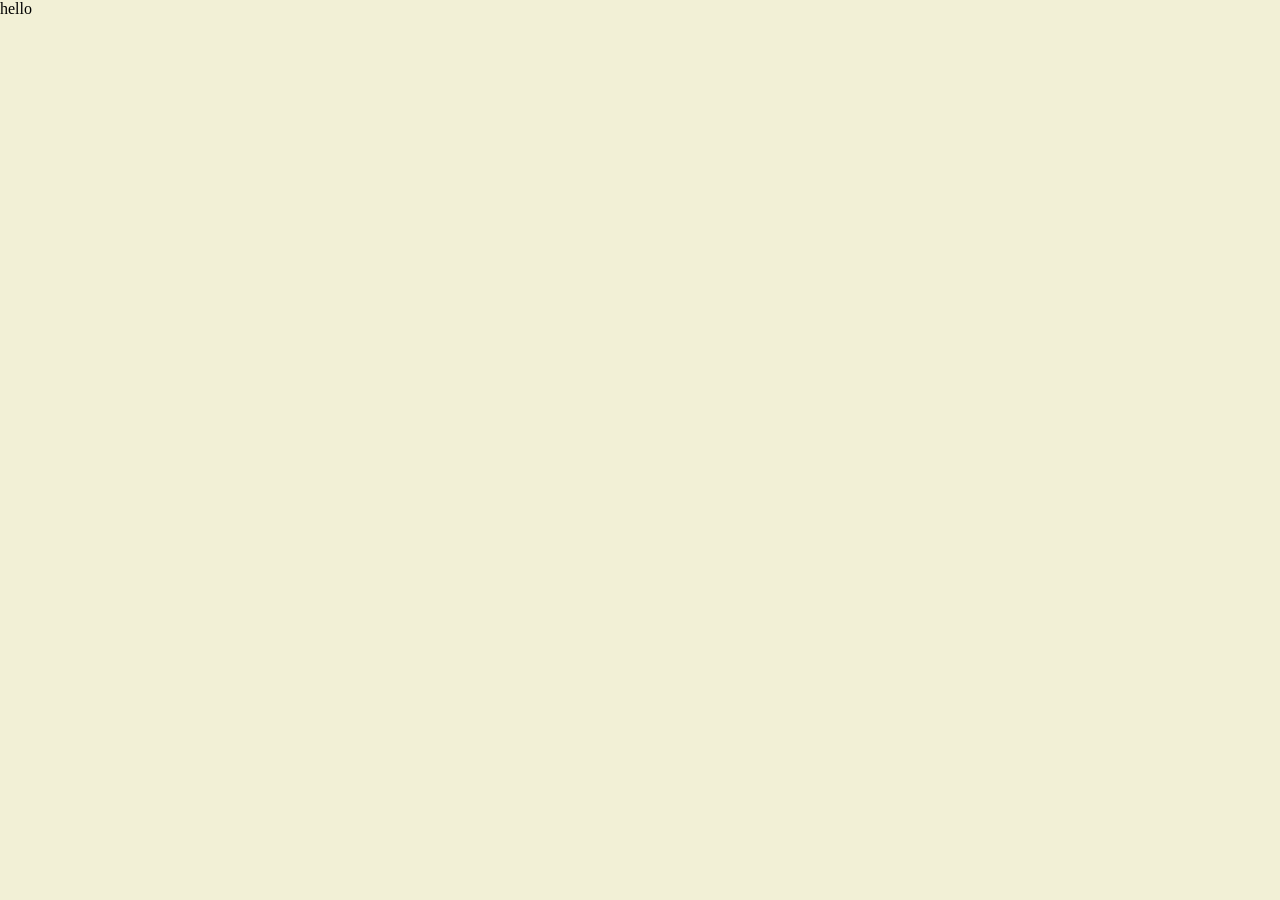
==== recipes.html @ 7eca2f39 "Update index.html link to recipes page" ====
<!DOCTYPE html>
<html lang="en">
<head>
    <meta charset="UTF-8">
    <meta name="viewport" content="width=device-width, initial-scale=1.0">
    <link rel="stylesheet" href="./styles.css">
    <title>Document</title>
</head>
<body>
    <main class="foods">
hello
    </main>
</body>
</html>
---- styles.css ----
html, body{
  margin: 0;
  padding: 0;
  box-sizing: border-box;
  background: #f2f0d6;
}

#kitchen {
  min-height: 100vh;
  /* padding: 56px 32px; */
}

.kitchen-inner {
  max-width: 1100px;
  margin: 0 auto;
  display: flex;
  flex-wrap: wrap;
  align-items: center;
  gap: 48px;
}


.hero-media {
  flex: 1 1 320px;
  margin-top: 20px ;
}

.hero-media img {
  width: 90%;
  border-radius: 5px;
}
.hero-media img:hover {
  opacity: 0.95;
}

.hero-content {
  flex: 1 1 340px;
  display: flex;
  flex-direction: column;
  gap: 22px;
  font-size: 1.25rem
}


.brand {
  display: flex;
  align-items: center;
  gap: 12px;
}

.brand img {
  width: 48px;
}

.brand span {
  font-size: 1.5rem;
  font-weight: 500;
  color: #3c463f;
}

.hero-title {
  font-size: 4.5rem;
  font-weight: 800;
  text-transform: uppercase;
  margin: 0;
}
.hero-sub {
  font-family: "Inter", sans-serif;
  font-optical-sizing: auto;
  font-weight: 400;
  font-style: normal;
  font-size: 1.25rem;
  color: #3c463f;
  margin: 0;
}
.hero-actions {
  display: flex;
  align-items: center;
  gap: 16px;
  margin-top: 8px;
}

.btn {
  display: inline-flex;
  align-items: center;
  justify-content: center;
  gap: 10px;
  font-weight: 600;
  font-size: 1.25rem;
  color: #ffffff;
  background: #6f8d7c;
  border: none;
  border-radius: 999px;
  padding: 15px 38px;
  text-decoration: none;
  cursor: pointer;
  font-family: "Inter", sans-serif;
  font-optical-sizing: auto;
  font-weight: 400;
  font-style: normal;
}
.btn:hover,
.btn:focus {
  background: #5e7b6b;
}

/* .btn-round {
  width: 56px;
  height: 56px;
  padding: 0;
  border-radius: 50%;
  font-size: 1.4rem;
} */

#foods{
  min-height: 100vh;

}
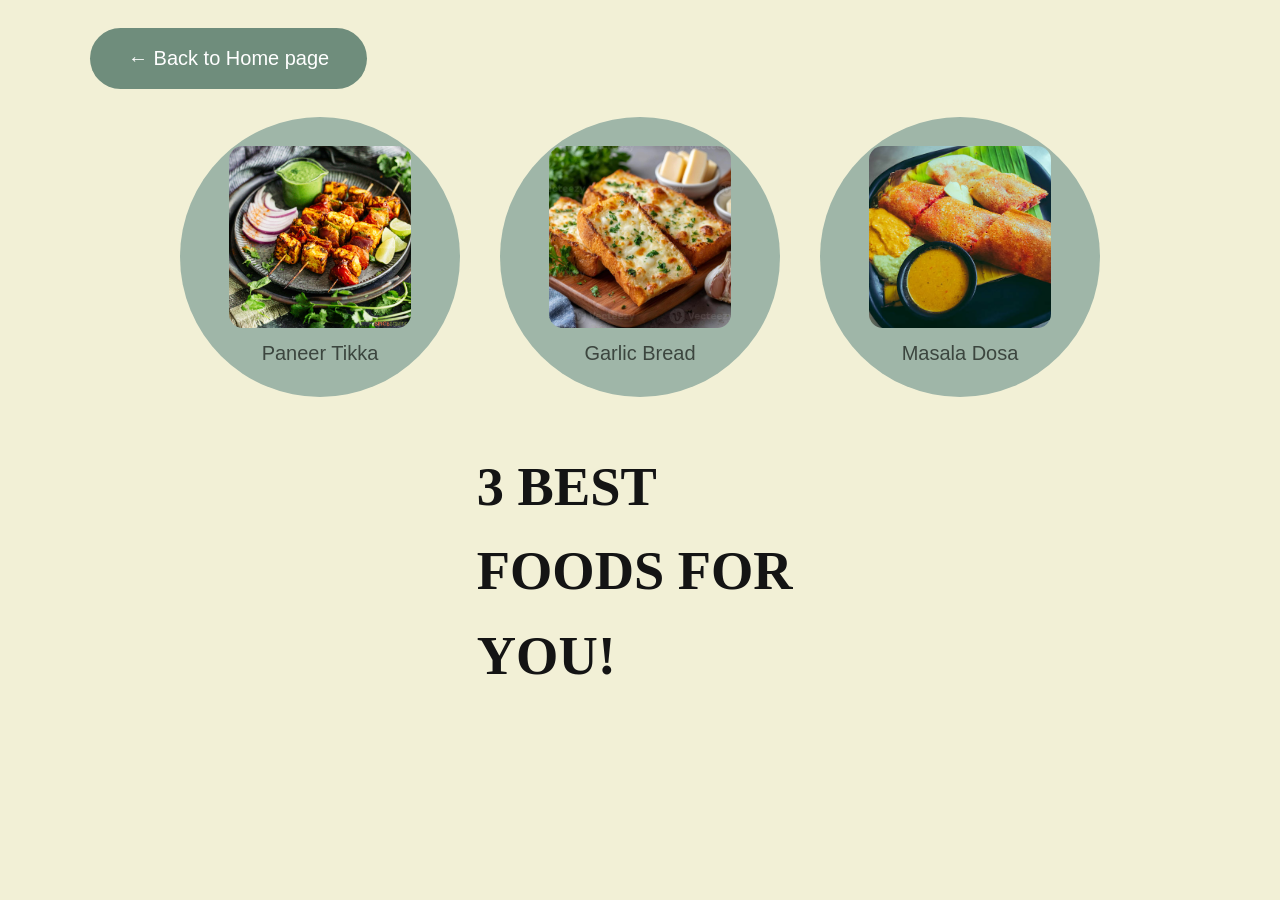
==== commit 419a2df5: "Add recipe cards with images and titles to recipes page" ====
--- a/recipes.html
+++ b/recipes.html
@@ -8,7 +8,33 @@
 </head>
 <body>
     <main class="foods">
-hello
+        <div class="foods-inner">
+            <a class="btn back-link" href="./index.html">&larr; Back to Home page</a>
+            <section class="cards">
+                <a href="">
+                    <div class="card">
+                        <img src="./images/paneer-tikka.jpg" alt="Paneer tikka image">
+                        <figcaption>Paneer Tikka</figcaption>
+                    </div>
+                </a>
+                <a href="">
+                    <div class="card">
+                        <img src="./images/garlic-bread.jpg" alt="Garlic Bread image">
+                        <figcaption>Garlic Bread</figcaption>
+                    </div>
+                </a>
+                <a href="">
+                    <div class="card">
+                        <img src="./images/masala-dosa.jpg" alt="Masala Dosa image">
+                        <figcaption>Masala Dosa</figcaption>
+                    </div>
+                </a>
+            </section>
+
+            <footer class="foods-footer">
+        <h1 class="foods-title">3 Best Foods For You!</h1>
+      </footer>
+        </div>
     </main>
 </body>
 </html>
--- a/styles.css
+++ b/styles.css
@@ -1,8 +1,23 @@
-html, body{
+*{
   margin: 0;
   padding: 0;
   box-sizing: border-box;
+}
+
+
+body{
   background: #f2f0d6;
+  color: #141414;
+  line-height: 1.55;
+  font-family: "Inter", sans-serif;
+  font-optical-sizing: auto;
+  font-weight: 400;
+  font-style: normal;
+}
+
+img {
+  display: block;
+  max-width: 100%;
 }
 
 #kitchen {
@@ -59,6 +74,7 @@
 }
 
 .hero-title {
+  font-family: 'Times New Roman', Times, serif;
   font-size: 4.5rem;
   font-weight: 800;
   text-transform: uppercase;
@@ -112,7 +128,80 @@
   font-size: 1.4rem;
 } */
 
-#foods{
+#foods {
+  background: #ffffff;
   min-height: 100vh;
-
-}+  padding: 60px 24px;
+}
+
+.foods-inner {
+  max-width: 1100px;
+  margin: 0 auto;
+}
+
+.cards {
+  display: flex;
+  flex-wrap: wrap;
+  justify-content: center;
+  gap: 40px;
+  margin-bottom: 48px;
+}
+
+.card {
+  width: 280px;
+  height: 280px;
+  border-radius: 50%;
+  background: #9fb6a8;
+  display: flex;
+  flex-direction: column;
+  align-items: center;
+  justify-content: center;
+}
+
+.card:hover {
+  background: #8aa596;
+}
+
+.card img {
+  width: 65%;
+  height: 65%;
+  object-fit: cover;
+  border-radius: 14px;
+  transition: transform 0.3s ease, box-shadow 0.3s ease; 
+}
+
+.card img:hover{
+  transform: scale(1.1); 
+  box-shadow: 0 10px 20px rgba(0, 0, 0, 0.3); 
+}
+
+.foods-footer {
+  display: flex;
+  flex-wrap: wrap;
+  align-items: center;
+}
+
+.foods-title {
+  font-family: 'Times New Roman', Times, serif;
+  font-size: 3.4rem;
+  font-weight: 800;
+  text-transform: uppercase;
+  max-width: 12ch;
+  margin: 0 auto;
+}
+
+.back-link {
+  display: inline-block;
+  margin: 28px 0;
+}
+
+figcaption{
+  font-size: 1.25rem;
+  color: #3c463f;
+  margin-top: 10px;
+}
+
+a {
+  text-decoration: none;
+  color: inherit; 
+}
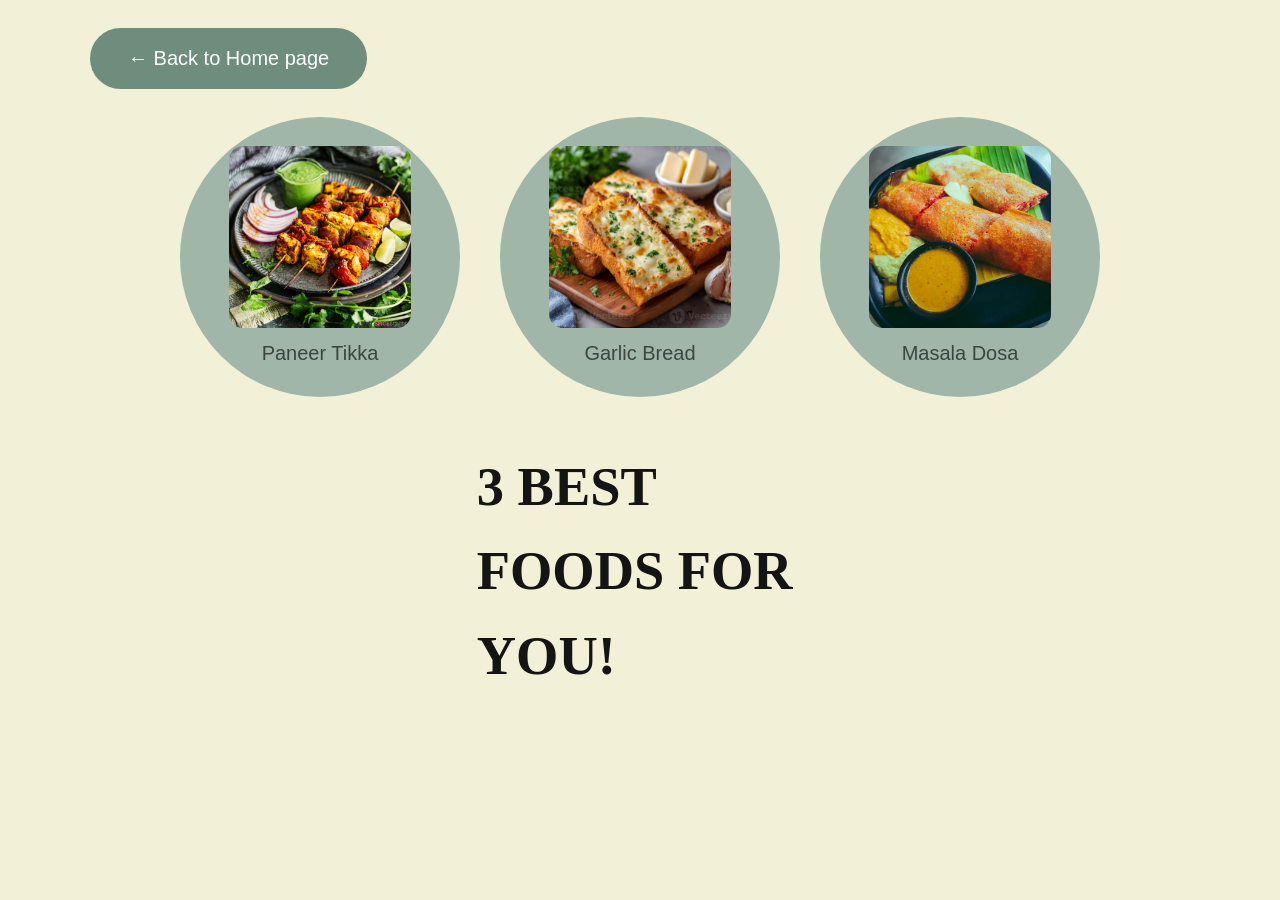
==== commit 3c3ee647: "Fix recipe links in the recipes page" ====
--- a/recipes.html
+++ b/recipes.html
@@ -11,19 +11,19 @@
         <div class="foods-inner">
             <a class="btn back-link" href="./index.html">&larr; Back to Home page</a>
             <section class="cards">
-                <a href="">
+                <a href="./recipes/paneer-tikka.html">
                     <div class="card">
                         <img src="./images/paneer-tikka.jpg" alt="Paneer tikka image">
                         <figcaption>Paneer Tikka</figcaption>
                     </div>
                 </a>
-                <a href="">
+                <a href="./recipes/garlic-bread.html">
                     <div class="card">
                         <img src="./images/garlic-bread.jpg" alt="Garlic Bread image">
                         <figcaption>Garlic Bread</figcaption>
                     </div>
                 </a>
-                <a href="">
+                <a href="./recipes/masala-dosa.html">
                     <div class="card">
                         <img src="./images/masala-dosa.jpg" alt="Masala Dosa image">
                         <figcaption>Masala Dosa</figcaption>
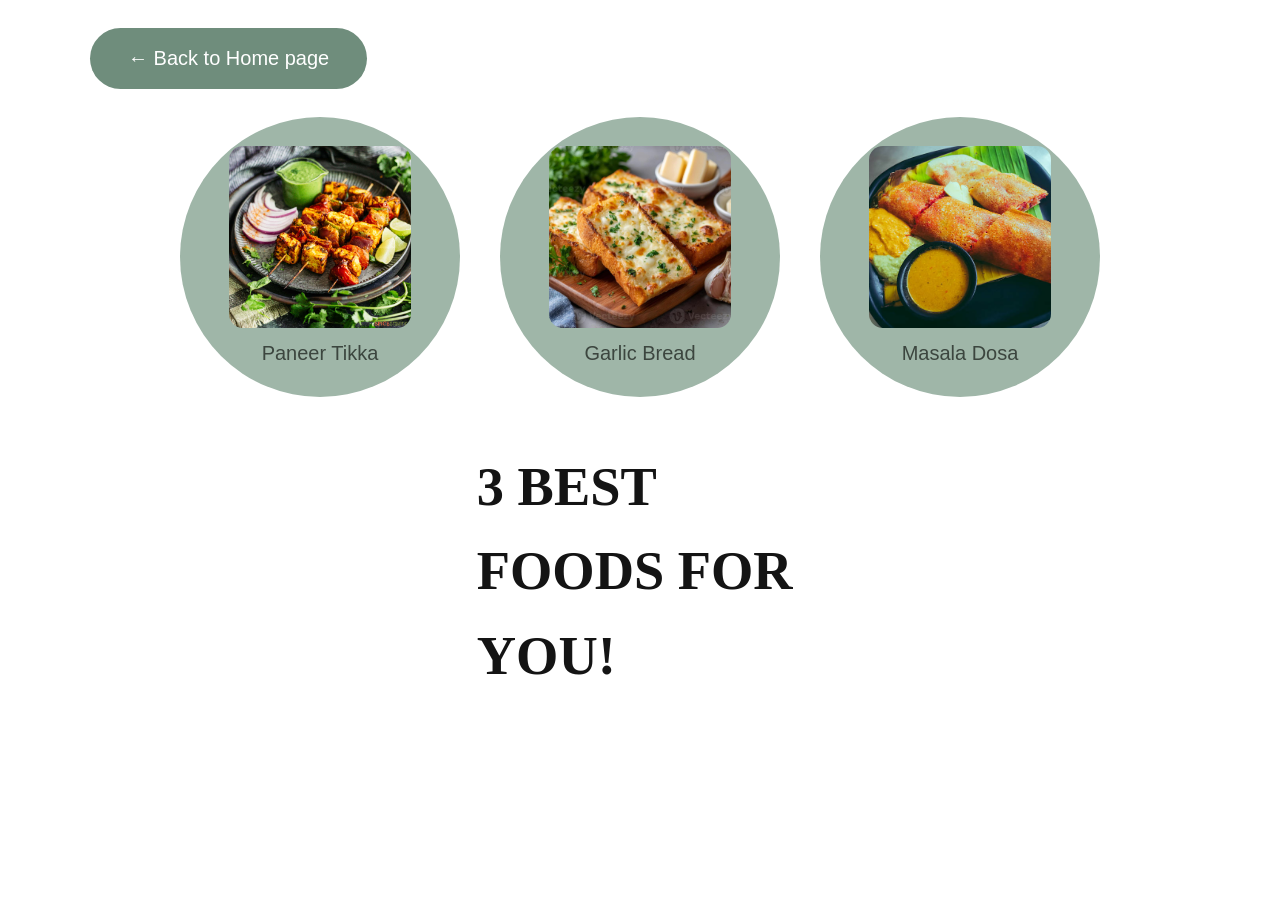
==== commit 6557374d: "Refactor recipe pages with improved structure and styling" ====
--- a/recipes.html
+++ b/recipes.html
@@ -7,7 +7,7 @@
     <title>Document</title>
 </head>
 <body>
-    <main class="foods">
+    <main id="foods">
         <div class="foods-inner">
             <a class="btn back-link" href="./index.html">&larr; Back to Home page</a>
             <section class="cards">
--- a/styles.css
+++ b/styles.css
@@ -131,7 +131,6 @@
 #foods {
   background: #ffffff;
   min-height: 100vh;
-  padding: 60px 24px;
 }
 
 .foods-inner {
@@ -205,3 +204,108 @@
   text-decoration: none;
   color: inherit; 
 }
+
+.recipe {
+  background: #f6f6dd;
+  min-height: 100vh;
+  /* padding: 40px 32px 56px; */
+}
+
+.recipe-inner {
+  max-width: 1200px;
+  margin: 0 auto;
+}
+
+.recipe-header {
+  text-align: center;
+  margin-bottom: 28px;
+}
+
+.recipe-title {
+  font-family: 'Times New Roman', Times, serif;
+  font-size: 2.2rem;
+  font-weight: 800;
+  text-transform: uppercase;
+  letter-spacing: 0.02em;
+  color: #111;
+}
+
+.recipe-grid {
+  display: flex;
+  flex-wrap: wrap;
+  gap: 40px;
+  align-items: flex-start;
+}
+
+/* Left green ingredients card */
+.recipe-card {
+  flex: 1 1 440px;
+  background: #3c5348;
+  color: #f6f6dd;
+  border-radius: 28px;
+  padding: 36px 40px 44px;
+}
+
+.recipe-intro {
+  font-size: 1.15rem;
+  line-height: 1.55;
+  margin-bottom: 10px;
+}
+
+.ingredients-title {
+  /* font-family: "Montserrat", Arial, sans-serif; */
+  font-family: 'Times New Roman', Times, serif;
+  font-size: 2.6rem;
+  font-weight: 800;
+  text-transform: uppercase;
+  /* margin-bottom: 20px; */
+}
+
+.ingredient-list {
+  padding-left: 1.3rem;
+  font-size: 1.1rem;
+  line-height: 1.5;
+}
+.ingredient-list li {
+  margin-bottom: 10px;
+  padding-left: 6px;
+}
+
+.recipe-right-side {
+  flex: 1 1 440px;
+  display: flex;
+  flex-direction: column;
+  gap: 40px;
+}
+
+.recipe-figure img {
+  width: 60%;
+  border-radius: 24px;
+  display: block;
+}
+
+.steps-card {
+  border: 2px solid #3c5348;
+  border-radius: 28px;
+  padding: 28px 32px 32px;
+  color: #111;
+}
+
+.steps-title {
+  /* font-family: "Montserrat", Arial, sans-serif; */
+  font-family: 'Times New Roman', Times, serif;
+  font-size: 1.9rem;
+  font-weight: 800;
+  text-transform: uppercase;
+  margin-bottom: 14px;
+}
+
+.step-list {
+  padding-left: 1.3rem;
+  font-size: 1.15rem;
+  line-height: 1.5;
+}
+.step-list li {
+  margin-bottom: 12px;
+  padding-left: 6px;
+}
